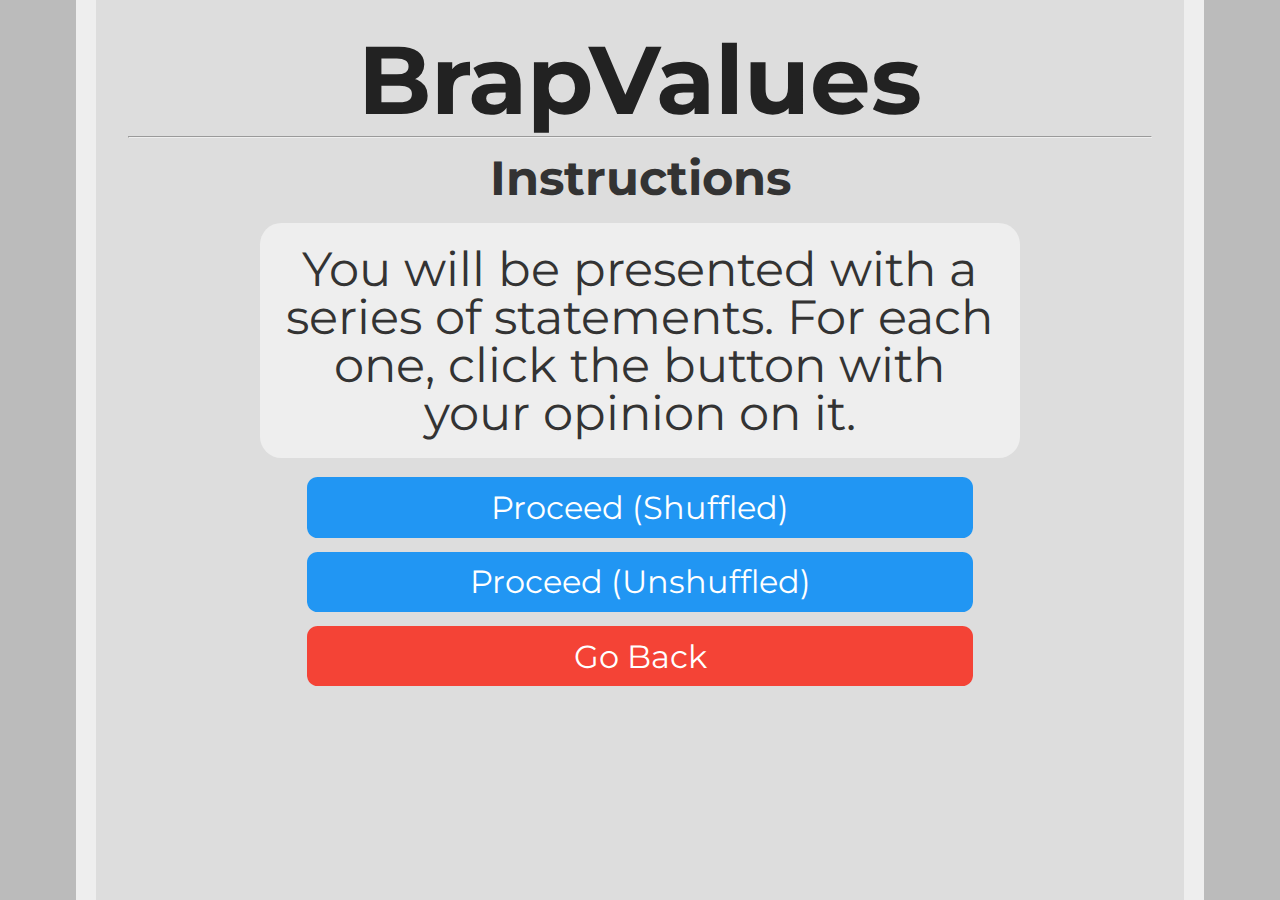
==== instructions.html @ 4468d0a3 "Initial commit" ====
<head>
    <link href="https://fonts.googleapis.com/css?family=Montserrat:300,400,700|Roboto:400,700" rel="stylesheet">
    <link href='style.css' rel='stylesheet' type='text/css'>
    <title>BrapValues Quiz</title>
    <link rel="icon" type="x-icon" href="icon.png">
    <link rel="shortcut icon" type="x-icon" href="icon.png">
<meta charset="utf-8">
</head>
<body>    
    <h1>BrapValues</h1>
    <hr>
    <h2 style="text-align:center;">Instructions</h2>
    <p class="question">You will be presented with a series of statements. For each one, click the button with your opinion on it.</p>
    <button class="button" onclick="location.href='quiz.html?shuffle=true';" style="background-color: #2196f3;">Proceed (Shuffled)</button> <br>
    <button class="button" onclick="location.href='quiz.html';" style="background-color: #2196f3;">Proceed (Unshuffled)</button> <br>
    <button class="button" onclick="location.href='index.html';" style="background-color: #f44336;">Go Back</button> <br>
</body>
---- style.css ----
html {
    background-color: #bbbbbb;
    padding: 0px;
}
body {
    width: 80%;
    min-height: calc(100vh - 4em);
    margin: 0 auto;
    padding: 2em;
    background-color: #dddddd;
    border-color: #eeeeee;
    border-left-style: solid;
    border-right-style: solid;
    border-width: 20px;
}
p {
    color: #444444;
    font-family: 'Roboto', sans-serif;
    font-size: 16pt;
    line-height: 1;
    margin: 4pt;
}
a{
    color: #2222DD;
}
a:hover{
    color: #22DDDD;
}
p.value-description {
    text-indent: -16pt;
    margin-left: 20pt;
}
p.question {
    margin: 16pt auto;
    color: #333333;
    font-family: 'Montserrat', sans-serif;
    font-weight: normal;
    width: 70%;
    min-width: 500pt;
    min-height: 144pt;
    background-color: #eeeeee;
    padding: 16pt;
    border-radius: 16pt;
    font-size: 36pt;
    display: flex;
    justify-content: center;
    align-items: center;
    text-align: center;

}
h1 {
    color: #222222;
    font-family: 'Montserrat', sans-serif;
    font-size: 72pt;
    text-align: center;
    line-height: 72pt;
    margin-top: 0pt;
    margin-bottom: 0pt;
}
h2 {
    color: #333333;
    font-family: 'Montserrat', sans-serif;
    font-size: 36pt;
    line-height: 36pt;
    margin-top: 12pt;
    margin-bottom: 0pt;
	overflow-wrap: break-word;
}
li {
    font-size: 16pt;
    text-indent: 16pt;
}
a {
    font-family: inherit;
}
img.center {
    display: block;
    margin: 1em auto;
    width: 50%;
    min-width: 500pt;
}
.button {
    background-color: #2196f3;
    font-family: 'Montserrat', sans-serif;
    border: none;
    border-radius: 8pt;
    color: white;
    padding: 8pt;
    width: 50%;
    min-width: 500pt;
    text-align: center;
    text-decoration: none;
    display: block;
    font-size: 24pt;
    margin: -2px auto;
    cursor: pointer;
}
.small_button, .small_button_off {
    background-color: #333;
    font-family: 'Montserrat', sans-serif;
    border: none;
    border-radius: 8pt;
    color: white;
    padding: 8pt;
    width: 10%;
    min-width: 100pt;
    text-align: center;
    text-decoration: none;
    display: block;
    font-size: 18pt;
    margin: -2px auto;
    cursor: pointer;
}
.small_button_off {
    background-color: #ddd;
    color: #888;
    border: 2px solid #888;
    cursor: not-allowed;
    margin: -4px auto;
}
div.text-wrapper {
    font-family: 'Montserrat', sans-serif;
    font-size: 36pt;
    line-height: 36pt;
    color: #222222;
    display: inline-block;
}
span.weight-300 {
    font-weight: 300;
}
#banner {
    border-color: #444444;
    border-style: solid;
    border-width: 2px;
    border-radius: 8pt;
    display: block;
    margin: 8pt;
    margin-left: auto;
    margin-right: auto;
    max-width: 50%;
	min-width: 500pt;
}
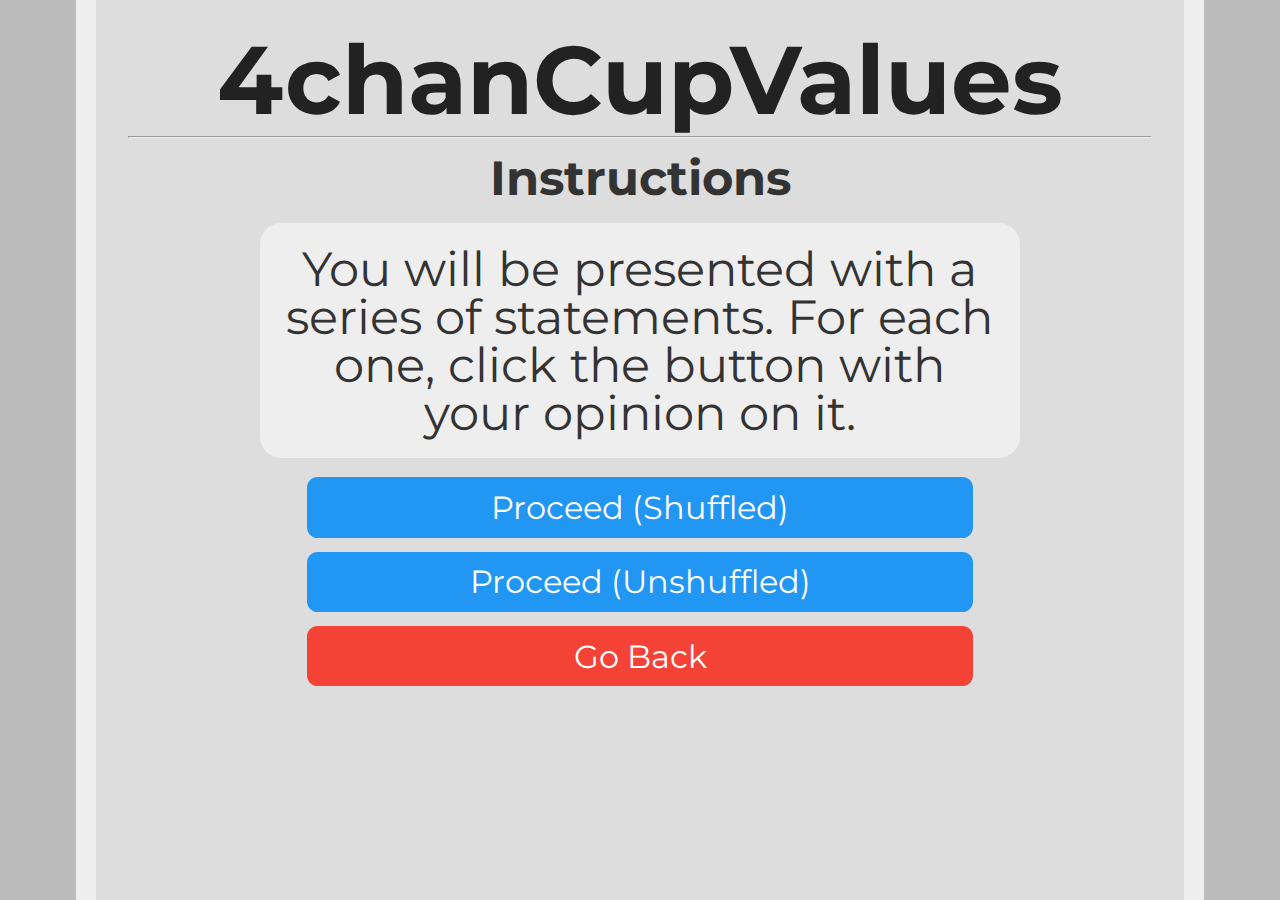
==== commit 8478399c: "Update instructions.html" ====
--- a/instructions.html
+++ b/instructions.html
@@ -1,17 +1,17 @@
 <head>
     <link href="https://fonts.googleapis.com/css?family=Montserrat:300,400,700|Roboto:400,700" rel="stylesheet">
     <link href='style.css' rel='stylesheet' type='text/css'>
-    <title>BrapValues Quiz</title>
+    <title>4chanCupValues Quiz</title>
     <link rel="icon" type="x-icon" href="icon.png">
     <link rel="shortcut icon" type="x-icon" href="icon.png">
 <meta charset="utf-8">
 </head>
 <body>    
-    <h1>BrapValues</h1>
+    <h1>4chanCupValues</h1>
     <hr>
     <h2 style="text-align:center;">Instructions</h2>
     <p class="question">You will be presented with a series of statements. For each one, click the button with your opinion on it.</p>
     <button class="button" onclick="location.href='quiz.html?shuffle=true';" style="background-color: #2196f3;">Proceed (Shuffled)</button> <br>
     <button class="button" onclick="location.href='quiz.html';" style="background-color: #2196f3;">Proceed (Unshuffled)</button> <br>
     <button class="button" onclick="location.href='index.html';" style="background-color: #f44336;">Go Back</button> <br>
-</body>+</body>
--- a/style.css
+++ b/style.css
@@ -30,7 +30,7 @@
     text-indent: -16pt;
     margin-left: 20pt;
 }
-p.question {
+.question {
     margin: 16pt auto;
     color: #333333;
     font-family: 'Montserrat', sans-serif;
@@ -46,7 +46,12 @@
     justify-content: center;
     align-items: center;
     text-align: center;
-
+}
+sup {
+    font-size: xx-large;
+    border-bottom: 1px dotted #000;
+    text-decoration: none;
+    cursor: help;
 }
 h1 {
     color: #222222;
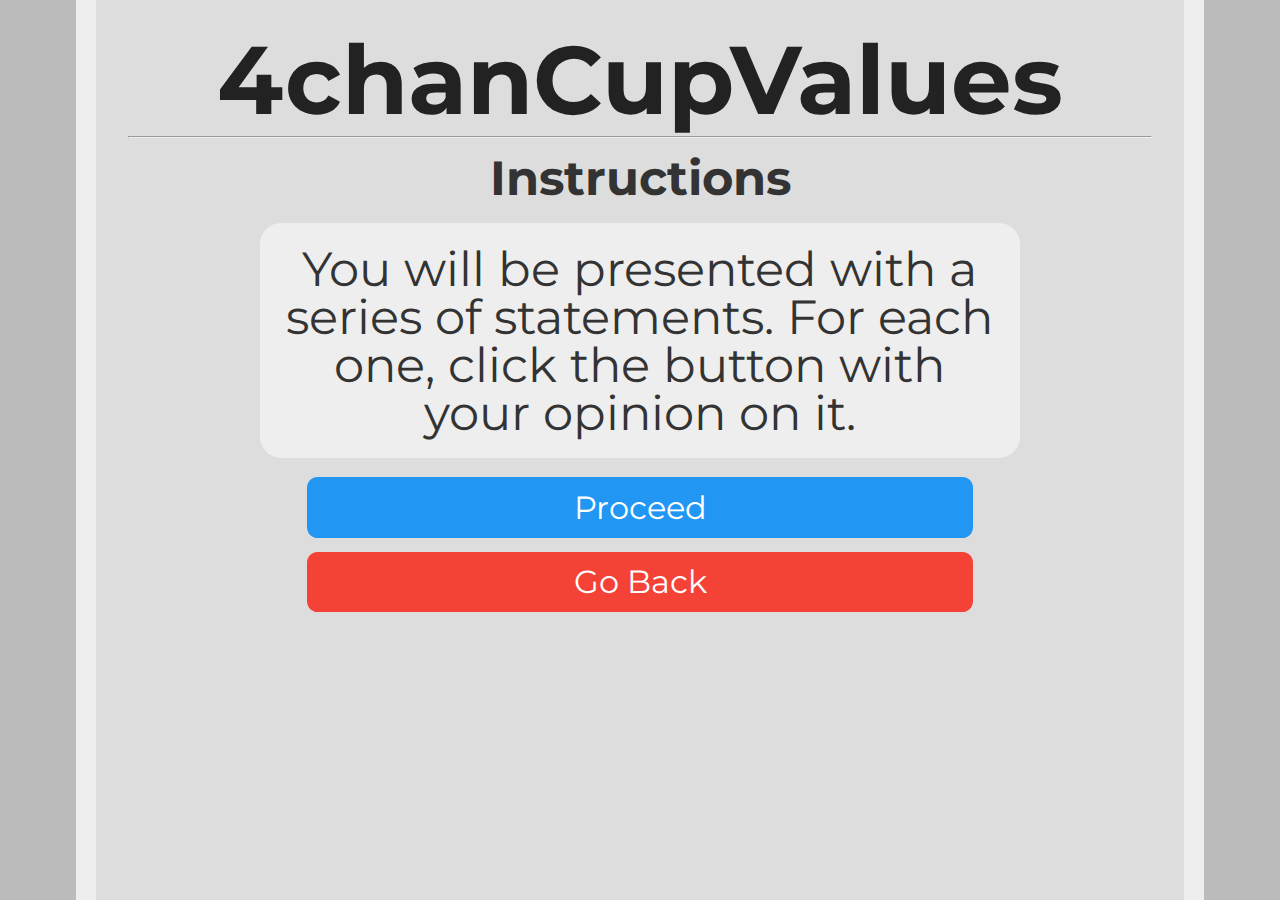
==== commit ab6c388d: "Update instructions.html" ====
--- a/instructions.html
+++ b/instructions.html
@@ -11,7 +11,6 @@
     <hr>
     <h2 style="text-align:center;">Instructions</h2>
     <p class="question">You will be presented with a series of statements. For each one, click the button with your opinion on it.</p>
-    <button class="button" onclick="location.href='quiz.html?shuffle=true';" style="background-color: #2196f3;">Proceed (Shuffled)</button> <br>
-    <button class="button" onclick="location.href='quiz.html';" style="background-color: #2196f3;">Proceed (Unshuffled)</button> <br>
+    <button class="button" onclick="location.href='quiz.html?shuffle=true';" style="background-color: #2196f3;">Proceed</button> <br>
     <button class="button" onclick="location.href='index.html';" style="background-color: #f44336;">Go Back</button> <br>
 </body>
